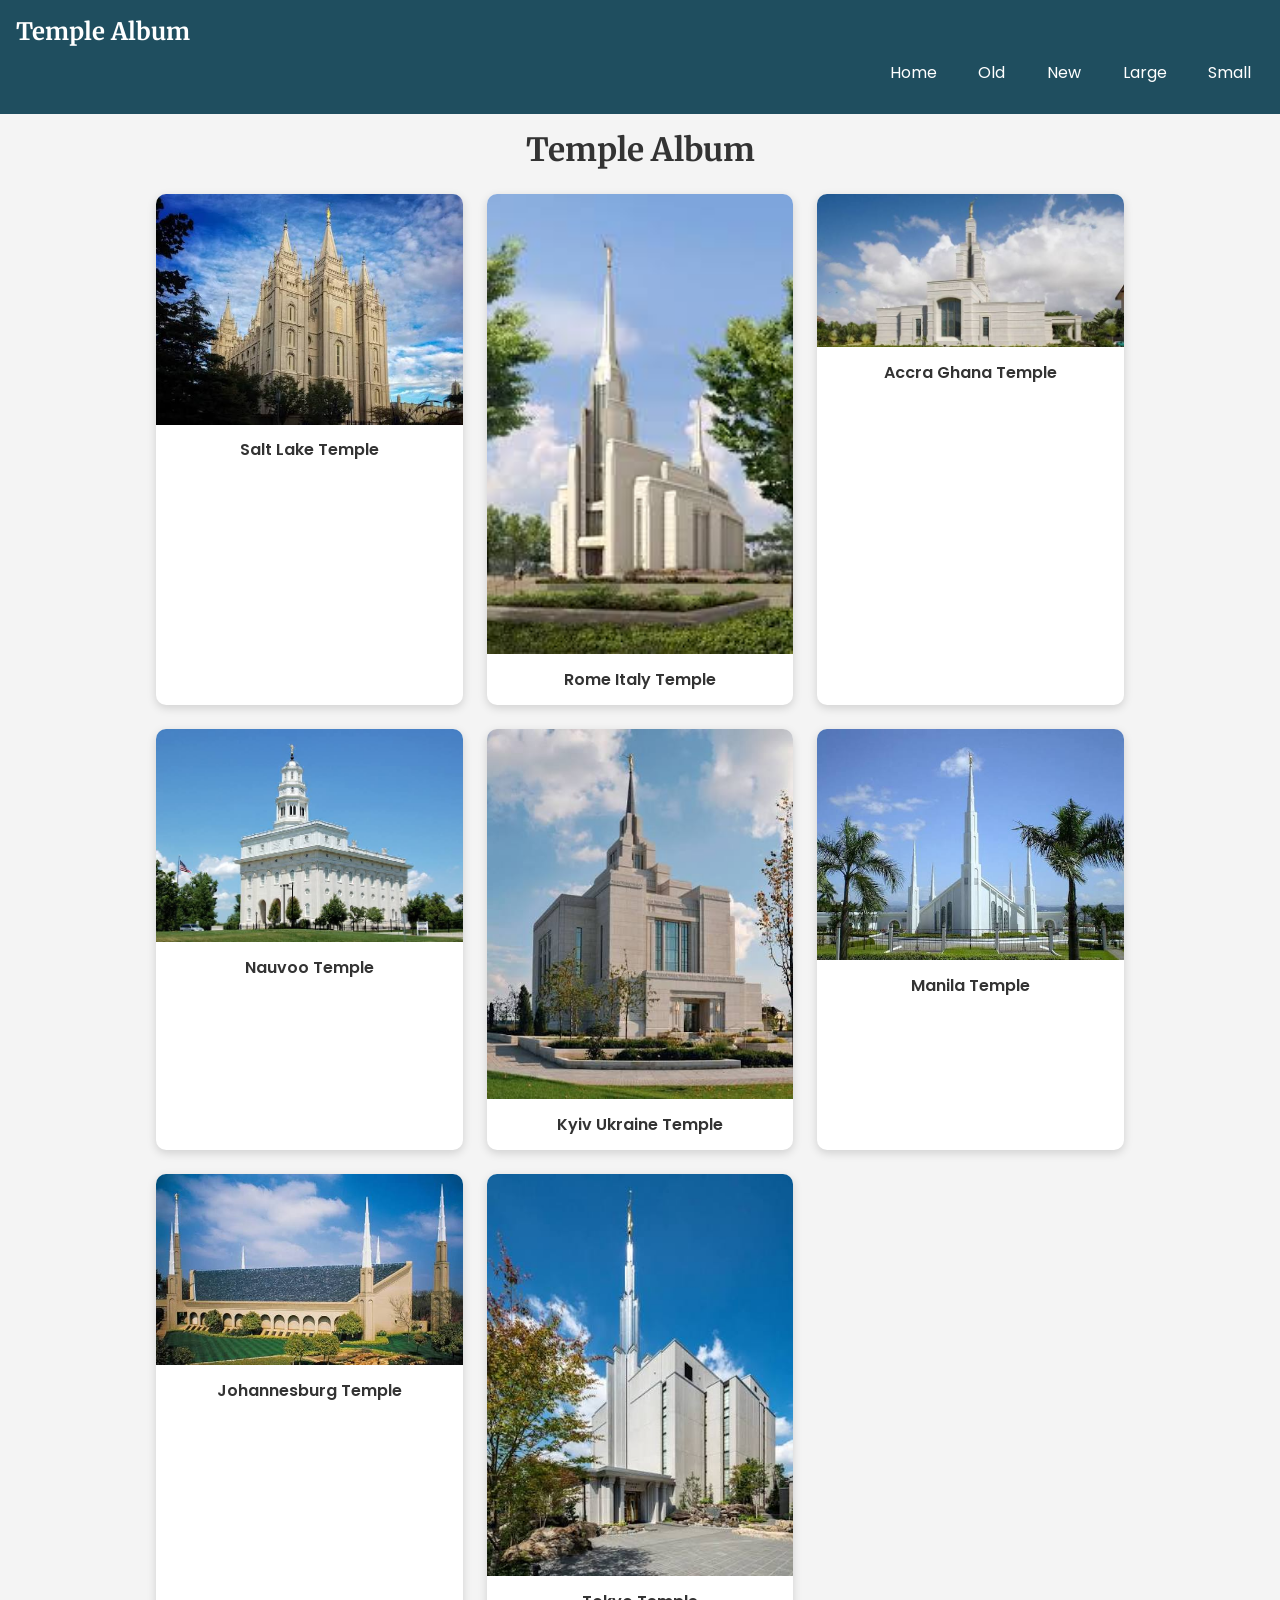
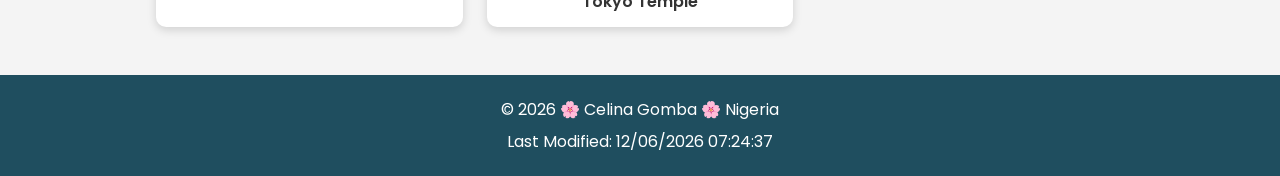
==== temples.html @ b359cefb "Week 02 Project Completed" ====
<!DOCTYPE html>
<html lang="en">
<head>
    <meta charset="UTF-8">
    <meta name="viewport" content="width=device-width, initial-scale=1.0">

    <title>Temple Album - Celina Gomba</title>

    <meta name="description" content="A responsive temple album page for WDD 131.">
    <meta name="author" content="Celina Gomba">

    <!-- Google Fonts -->
    <link rel="preconnect" href="https://fonts.googleapis.com">
    <link rel="preconnect" href="https://fonts.gstatic.com" crossorigin>
    <link href="https://fonts.googleapis.com/css2?family=Poppins:wght@300;400;600&family=Merriweather:wght@700&display=swap" rel="stylesheet">

    <!-- CSS -->
    <link rel="stylesheet" href="styles/temples.css">
    <link rel="stylesheet" href="styles/temples-large.css">

    <!-- JavaScript -->
    <script src="scripts/temples.js" defer></script>
</head>

<body>

<header>
    <div class="header-top">
        <h2>Temple Album</h2>
        <button id="menu" aria-label="Menu">&#9776;</button>
    </div>

    <nav class="navigation">
        <a href="#">Home</a>
        <a href="#">Old</a>
        <a href="#">New</a>
        <a href="#">Large</a>
        <a href="#">Small</a>
    </nav>
</header>

<main>

    <h1>Temple Album</h1>

    <section class="gallery">

        <figure>
            <img src="images/salt-lake-temple.jpg" alt="Salt Lake Temple" loading="lazy">
            <figcaption>Salt Lake Temple</figcaption>
        </figure>

        <figure>
            <img src="images/rome-italy-temple.jpg" alt="Temple 2" loading="lazy">
            <figcaption>Rome Italy Temple</figcaption>
        </figure>

        <figure>
            <img src="images/accra-ghana-temple.jpg" alt="Temple 3" loading="lazy">
            <figcaption>Accra Ghana Temple</figcaption>
        </figure>

        <figure>
            <img src="images/nauvoo-temple.jpg" alt="Temple 5" loading="lazy">
            <figcaption>Nauvoo Temple</figcaption>
        </figure>

        <figure>
            <img src="images/kyiv-ukraine-temple.jpg" alt="Temple 6" loading="lazy">
            <figcaption>Kyiv Ukraine Temple</figcaption>
        </figure>

        <figure>
            <img src="images/manila-philippines-temple.jpg" alt="Temple 7" loading="lazy">
            <figcaption>Manila Temple</figcaption>
        </figure>

        <figure>
            <img src="images/johannesburg-south-africa-temple.jpg" alt="Temple 8" loading="lazy">
            <figcaption>Johannesburg Temple</figcaption>
        </figure>

        <figure>
            <img src="images/tokyo-temple.jpg" alt="Temple 9" loading="lazy">
            <figcaption>Tokyo Temple</figcaption>
        </figure>

    </section>

</main>

<footer>
    <p>
        &copy; <span id="currentyear"></span> 🌸 Celina Gomba 🌸 Nigeria
    </p>

    <p id="lastModified"></p>
</footer>

</body>
</html>
---- styles/temples.css ----
/* Google Font Styles */
* {
    margin: 0;
    padding: 0;
    box-sizing: border-box;
}

:root {
    --primary: #1f4e5f;
    --secondary: #f4f4f4;
    --accent: #f9b233;
    --text: #333;
}

body {
    font-family: "Poppins", sans-serif;
    background: var(--secondary);
    color: var(--text);
}

/* ---------- Header ---------- */

header {
    background: var(--primary);
    color: white;
    padding: 1rem;
}

.header-top {
    display: flex;
    justify-content: space-between;
    align-items: center;
}

header h2 {
    font-family: "Merriweather", serif;
    margin: 0;
}

#menu {
    background: none;
    border: none;
    color: white;
    font-size: 2rem;
    cursor: pointer;
}

/* Navigation */

.navigation {
    display: none;
    grid-column: 1 / 3;
    flex-direction: column;
    width: 100%;
}

.navigation.open {
    display: flex;
}

.navigation a {
    color: white;
    text-decoration: none;
    padding: .8rem;
    text-align: center;
    transition: background .3s ease;
}

.navigation a:hover {
    background: var(--accent);
    color: black;
}

/* ---------- Main ---------- */

main {
    max-width: 1000px;
    margin: 0 auto;
    padding: 1rem;
}

main h1 {
    text-align: center;
   margin-bottom: 1.5rem;
    font-family: "Merriweather", serif;
}

/* Gallery Grid */

.gallery {
    display: grid;
    grid-template-columns: 1fr;
    gap: 1.5rem;
}

figure {
    background: white;
    border-radius: 10px;
    overflow: hidden;
    box-shadow: 0 3px 10px rgba(0,0,0,.15);
}

figure img {
    width: 100%;
    display: block;
}

figcaption {
    text-align: center;
    padding: .8rem;
    font-weight: 600;
}

/* ---------- Footer ---------- */

footer {
    background: var(--primary);
    color: white;
    text-align: center;
    padding: 1rem;
    margin-top: 2rem;
}

footer p {
    margin: .4rem 0;
}
---- styles/temples-large.css ----
@media screen and (min-width: 768px) {

    .header-top {
        display: flex;
        justify-content: space-between;
        align-items: center;
    }

    #menu {
        display: none;
    }

    .navigation {
        display: flex;
        flex-direction: row;
        justify-content: flex-end;
        gap: 1rem;
        width: auto;
    }

    .gallery {
        grid-template-columns: repeat(3, 1fr);
    }
}
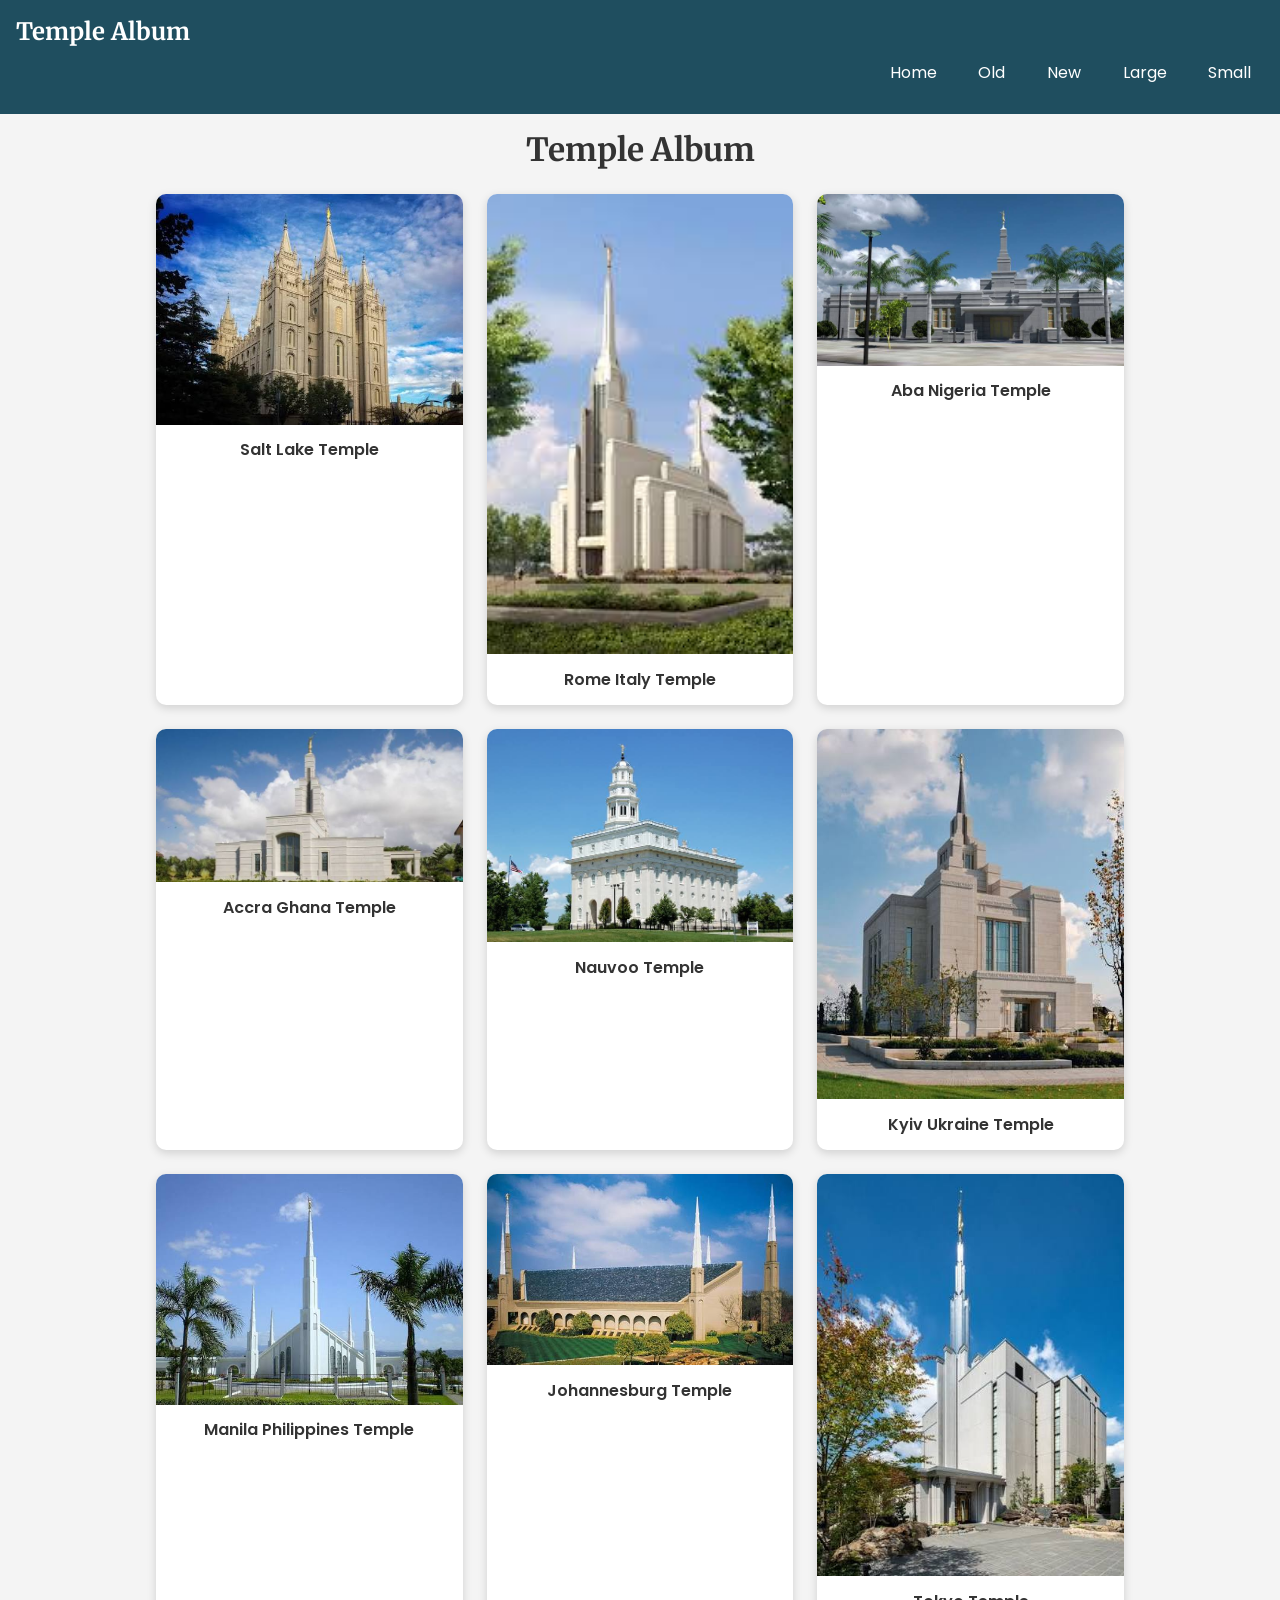
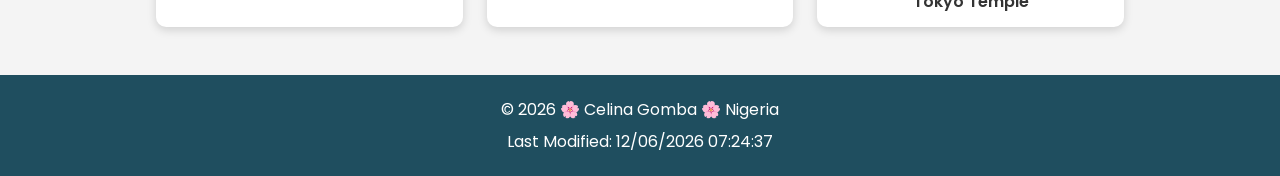
==== commit 9737d1da: "fix changes on week 02 project" ====
--- a/temples.html
+++ b/temples.html
@@ -6,7 +6,9 @@
 
     <title>Temple Album - Celina Gomba</title>
 
-    <meta name="description" content="A responsive temple album page for WDD 131.">
+    <meta name="description"
+content="A responsive temple album featuring beautiful temples from around the world, created by Celina Gomba for the WDD 131 course.">
+
     <meta name="author" content="Celina Gomba">
 
     <!-- Google Fonts -->
@@ -51,37 +53,42 @@
         </figure>
 
         <figure>
-            <img src="images/rome-italy-temple.jpg" alt="Temple 2" loading="lazy">
+            <img src="images/rome-italy-temple.jpg" alt="Rome Italy Temple" loading="lazy">
             <figcaption>Rome Italy Temple</figcaption>
         </figure>
 
         <figure>
-            <img src="images/accra-ghana-temple.jpg" alt="Temple 3" loading="lazy">
+            <img src="images/aba-nigeria-temple.jpg" alt="Aba Nigeria Temple" loading="lazy">
+            <figcaption>Aba Nigeria Temple</figcaption>
+        </figure>
+
+        <figure>
+            <img src="images/accra-ghana-temple.jpg" alt="Accra Ghana Temple" loading="lazy">
             <figcaption>Accra Ghana Temple</figcaption>
         </figure>
 
         <figure>
-            <img src="images/nauvoo-temple.jpg" alt="Temple 5" loading="lazy">
+            <img src="images/nauvoo-temple.jpg" alt="Nauvoo Temple" loading="lazy">
             <figcaption>Nauvoo Temple</figcaption>
         </figure>
 
         <figure>
-            <img src="images/kyiv-ukraine-temple.jpg" alt="Temple 6" loading="lazy">
+            <img src="images/kyiv-ukraine-temple.jpg" alt="Kyiv Ukraine Temple" loading="lazy">
             <figcaption>Kyiv Ukraine Temple</figcaption>
         </figure>
 
         <figure>
-            <img src="images/manila-philippines-temple.jpg" alt="Temple 7" loading="lazy">
-            <figcaption>Manila Temple</figcaption>
+            <img src="images/manila-philippines-temple.jpg" alt="Manila Philippines Temple" loading="lazy">
+            <figcaption>Manila Philippines Temple</figcaption>
         </figure>
 
         <figure>
-            <img src="images/johannesburg-south-africa-temple.jpg" alt="Temple 8" loading="lazy">
+            <img src="images/johannesburg-temple.jpg" alt="Johannesburg Temple" loading="lazy">
             <figcaption>Johannesburg Temple</figcaption>
         </figure>
 
         <figure>
-            <img src="images/tokyo-temple.jpg" alt="Temple 9" loading="lazy">
+            <img src="images/tokyo-temple.jpg" alt="Tokyo Temple" loading="lazy">
             <figcaption>Tokyo Temple</figcaption>
         </figure>
 
--- a/styles/temples.css
+++ b/styles/temples.css
@@ -47,9 +47,8 @@
 
 /* Navigation */
 
-.navigation {
+.nav {
     display: none;
-    grid-column: 1 / 3;
     flex-direction: column;
     width: 100%;
 }
